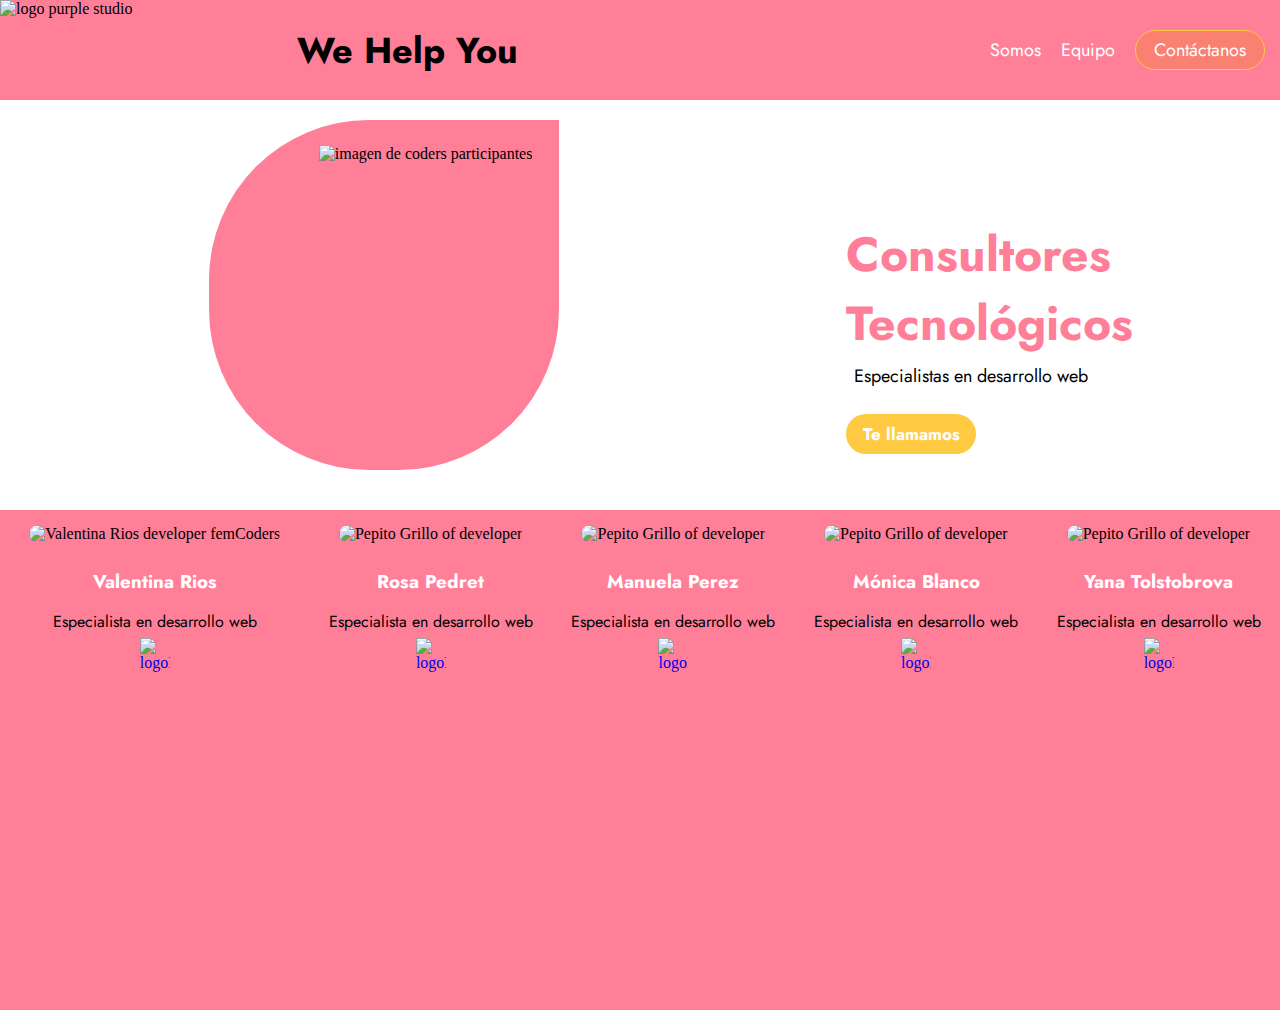
==== index.html @ 64a7b2bf "added anchor to the coders name and other minor changes" ====
<!DOCTYPE html>
<html lang="en">
<head>
    <meta charset="UTF-8">
    <meta http-equiv="X-UA-Compatible" content="IE=edge">
    <meta name="viewport" content="width=device-width, initial-scale=1.0">
    <link rel="stylesheet" href="style.css">
    <link href='https://fonts.googleapis.com/css?family=Jost' rel='stylesheet'>
    <title>Start up Site</title>
</head>
<body>
    <header class="headers">
        <img class="logo" src="./img/logoSinFondo.png" alt="logo purple studio">
        <h1 class="titleLogo">We Help You</h1>
        <nav>
            <button class="button">Somos</button>
            <button class="button">Equipo</button>
            <button class="button" id="buttonRadius">Contáctanos</button>
        </nav> 
    </header>
    <main>
        <div class="container">
            <div class="containerImg">
                <img class="codersImg" src="./img/pruebaCoders.png" alt="imagen de coders participantes">
            </div>
            <div class="containerContact">
                <h2 class=" tittleInfo"> Consultores Tecnológicos</h2>
                <p class="info">Especialistas en desarrollo web</p>
                <button class="contact"><strong>Te llamamos</strong></button>
            </div>
        </div>
    </main> 
    <footer>
        <section>
            <img class="developer" src="./img/imgValen.png" alt="Valentina Rios developer femCoders">
            <a href="./PagesCoders/pageValentina.html"><h3>Valentina Rios</h3><a>
            <p>Especialista en desarrollo web</p>
            <a href="https://www.linkedin.com/in/monicablancocalvi%C3%B1o/">
                <img class="logoLinkedin" src="./img/logoLinkedin.png" alt="logoLinkedin">
            </a>
        </section>
        <section>
            <img class="developer" src="./img/developer.png" alt="Pepito Grillo of developer">
            <a href="./PagesCoders/pageRosa.html"><h3>Rosa Pedret</h3><a>
            <p>Especialista en desarrollo web</p>
            <a href="https://www.linkedin.com/in/monicablancocalvi%C3%B1o/">
                <img class="logoLinkedin" src="./img/logoLinkedin.png" alt="logoLinkedin">
            </a>
        </section>
        <section>
            <img class="developer" src="./img/imgManu.png" alt="Pepito Grillo of developer">
            <a href="./PagesCoders/pageManuela.html"><h3>Manuela Perez</h3><a>
            <p>Especialista en desarrollo web</p>
            <a href="https://www.linkedin.com/in/manuela-perez-agudelo/">
                <img class="logoLinkedin" src="./img/logoLinkedin.png" alt="logoLinkedin">
            </a>
        </section>
        <section>
            <img class="developer" src="./img/imgMoni.png" alt="Pepito Grillo of developer">
            <a href="./PagesCoders/pageMonica.html"><h3>Mónica Blanco</h3><a>
            <p>Especialista en desarrollo web</p>
            <a href="https://www.linkedin.com/in/monicablancocalvi%C3%B1o/">
                <img class="logoLinkedin" src="./img/logoLinkedin.png" alt="logoLinkedin">
            </a>
        </section>
        <section>
            <img class="developer" src="./img/imgYana.png" alt="Pepito Grillo of developer">
            <a href="./PagesCoders/pageYana.html"><h3>Yana Tolstobrova</h3><a>
            <p>Especialista en desarrollo web</p>
            <a href="https://www.linkedin.com/in/yana-tolstobrova/">
                <img class="logoLinkedin" src="./img/logoLinkedin.png" alt="logoLinkedin">
            </a>
        </section>
    </footer>
</body>
</html>
---- style.css ----
*{
    margin: 0;
    padding: 0;
}

.headers {
    background-color: #FF7F99;
    display: flex;
    justify-content: space-between;
    width: 100%;
    height: 100px;
}

main {
    padding: 20px;
    margin:0px 20px;
    position: relative;
}

.logo {
    width: 155px;
}

.titleLogo {
    font-size: 36px;
    font-family: Jost;
    align-self: center;
    margin-left: -320px;
}

nav {
    display: flex;
    width: 300px;
}

.button{
    border: none;
    font-size: 18px;
    font-family: Jost;
    margin: 10px;
    color: white;
    justify-content: center;
    background-color: #FF7F99;
} 

#buttonRadius {
    margin: 30px 10px;
    border: 1px solid #FFCA41;
    width: 130px;
    border-radius: 20px;
    background-color: salmon;
}

.container {
    display: flex;
    justify-content: space-around;

}

.containerImg {
    background-color: #FF7F99;
    margin-left: 25px;
    width: 350px;
    height: 350px;
    border-radius: 160px 0px 160px 160px;
}

.codersImg {
    width: 150px;
    margin-top: 25px;
    margin-left: 110px;
}

.containerContact {
    width: 250px;
    margin-top: 100px;
}

.tittleInfo {
    color: #FF7F99;
    font-size: 48px;
    font-family: Jost;
    margin: 0px;
}

.info {
    font-size: 18px;
    font-family: Jost;
    margin: 0px;
}

.contact {
    background-color: #FFCA41;
    margin-top: 20px;
    border: none;
    width: 130px;
    height: 40px;
    border-radius: 30px;
    color: white;
    font-size: 17px;
    font-family: Jost;
}

/*footer {
    margin-top: 20px;
    background-color: #FF7F99;
    width: 100%;
    height: 500px;
    display: flex;
}

.developer {
    width: 277px;
    border-radius: 200px;
    margin: 15px;
}

h3 {
    display: flex;
    justify-content: center;
}

p {
    display: flex;
    padding: 5px;
    justify-content: center;
}

.logoLinkedin {
    width: 45px;
    margin: auto;
}*/

footer {
    margin-top: 20px;
    background-color: #FF7F99;
    width: 100%;
    height: 500px;
    display: flex;
    justify-content: space-around;
  }
  
  .developer {
    width: 200px;
    border-radius: 200px;
    margin: 15px;
  }
  
  .infoDev {
    width: 200px;
    margin: 15px;
  }
  
  a {
    text-decoration: none;
  }

  h3 {
    font-family: Jost;
    color: white;
    display: flex;
    justify-content: center;
    margin-top: 10px;
  }
  
  p {
    font-family: Jost;
    color: black;
    display: flex;
    padding: 5px;
    justify-content: center;
    margin-top: 10px;
  }
  
  .logoLinkedin {
    width: 30px;
    margin: auto;
    display: flex;
    justify-content: center;
}
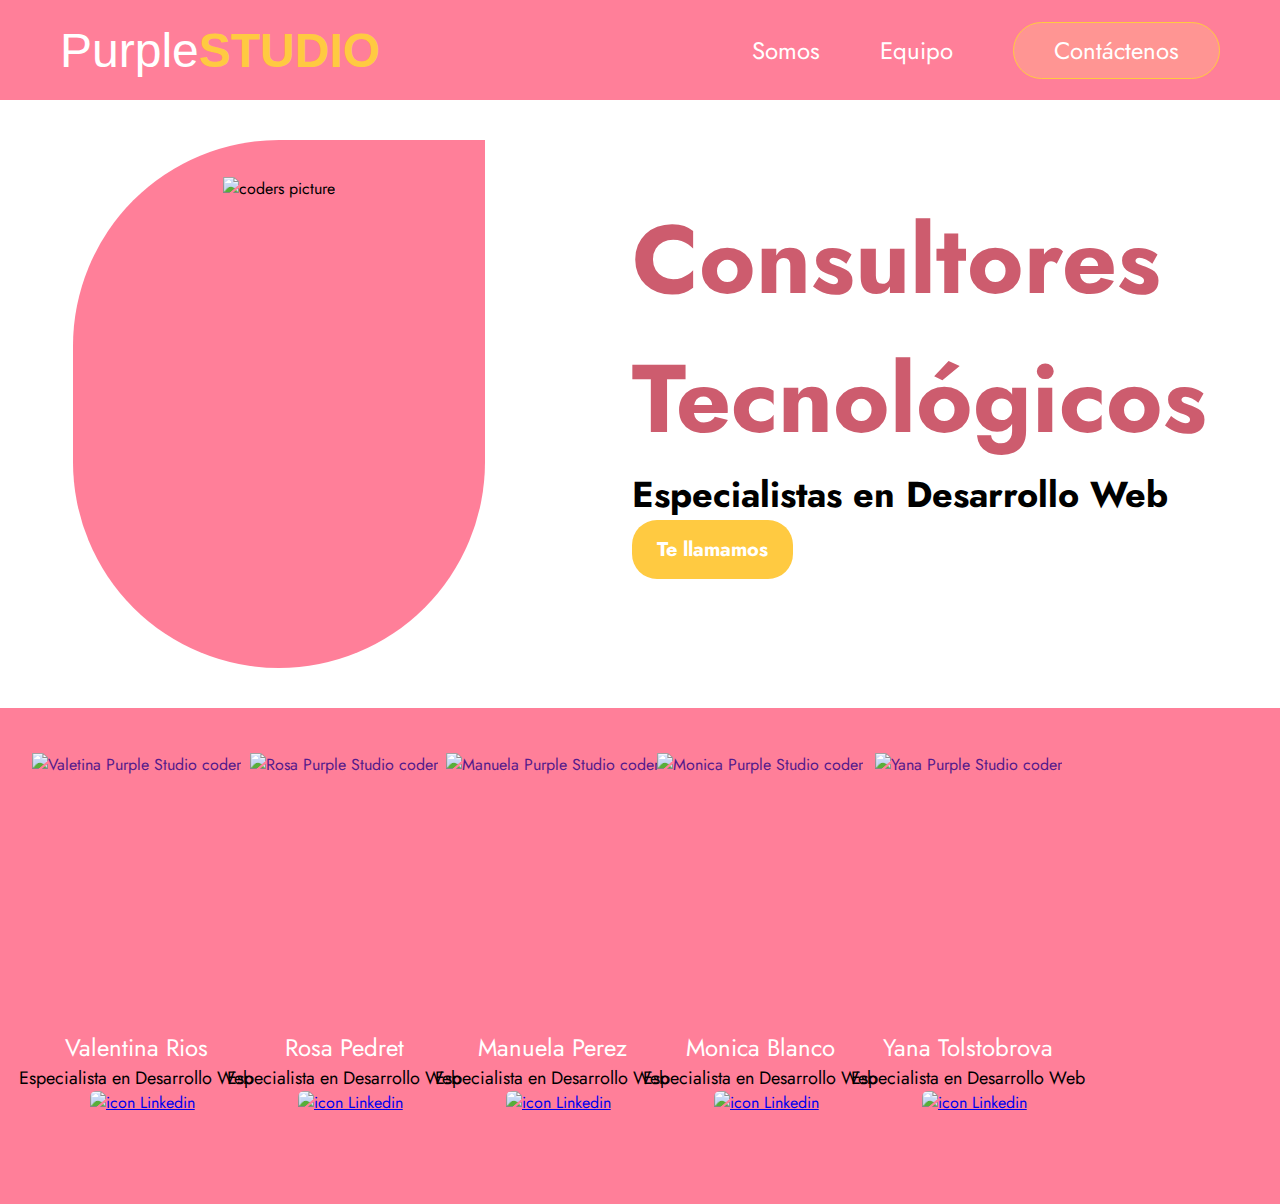
==== commit 134236f0: "home page almost done and form created" ====
--- a/index.html
+++ b/index.html
@@ -5,81 +5,112 @@
     <meta http-equiv="X-UA-Compatible" content="IE=edge">
     <meta name="viewport" content="width=device-width, initial-scale=1.0">
     <link rel="stylesheet" href="style.css">
-    <link href='https://fonts.googleapis.com/css?family=Jost' rel='stylesheet'>
     <title>Start up Site</title>
 </head>
 <body>
-    <header class="headers">
-        <img class="logo" src="./img/logoSinFondo.png" alt="logo purple studio">
-        <h1 class="titleLogo">We Help You</h1>
-        <nav>
-            <button class="button">Somos</button>
-            <button class="button">Equipo</button>
-            <button class="button" id="buttonRadius">Contáctanos</button>
-        </nav> 
+    <header>
+        <span class="logo">Purple<b class="logo-studio" id="logo-std">STUDIO</b></B></span>
+        <nav class="navigation">
+            <a href="/index.html">Somos</a>
+            <a href="#team">Equipo</a>
+            <button class="button-contact"><a href="/contactForm/contactForm.html" class="link-contact">Contáctenos</a></button>
+        </nav>
     </header>
     <main>
-        <div class="container">
-            <div class="containerImg">
-                <img class="codersImg" src="./img/pruebaCoders.png" alt="imagen de coders participantes">
+        <div class="bg-div">
+            <img class="coders" src="/img/pruebaCoders.png" alt="coders picture">
+        </div>
+        <div class="main-text">
+            <h1 class="title">Consultores<br>Tecnológicos</h1>
+            <h3 class="legend">Especialistas en Desarrollo Web<h3>
+            <button class="contact">Te llamamos</button>
+        </div>
+    </main>
+    <footer id="team">
+        <div class="cards-container">
+            <div class="card">
+                <a href="" class="card">
+                    <img src="/img/imgValen.png" alt="Valetina Purple Studio coder">
+                    <span class="coder-name">Valentina Rios</span>
+                    <span class="legend-coder">Especialista en Desarrollo Web</span>
+                </a>
+                <a href="#" target="_blank"><img src="/img/logoLinkedin.png" alt="icon Linkedin" class="icon"></a>
             </div>
-            <div class="containerContact">
-                <h2 class=" tittleInfo"> Consultores Tecnológicos</h2>
-                <p class="info">Especialistas en desarrollo web</p>
-                <button class="contact"><strong>Te llamamos</strong></button>
+            <div class="card">
+                <a href="" class="card">
+                    <img src="/img/imgRosa.png" alt="Rosa Purple Studio coder">
+                    <span class="coder-name">Rosa Pedret</span>
+                    <span class="legend-coder">Especialista en Desarrollo Web</span>
+                </a>
+            <a href="#" target="_blank"><img src="/img/logoLinkedin.png" alt="icon Linkedin" class="icon"></a>
+            </div>
+            <div class="card">
+                <a href="" class="card">
+                    <img src="/img/imgManu.png" alt="Manuela Purple Studio coder">
+                    <span class="coder-name">Manuela Perez</span>
+                    <span class="legend-coder">Especialista en Desarrollo Web</span>
+                </a>
+            <a href="https://www.linkedin.com/in/manuela-perez-agudelo/" target="_blank"><img src="/img/logoLinkedin.png" alt="icon Linkedin" class="icon"></a>
+            </div>
+            <div class="card">
+                <a href="" class="card">
+                    <img src="/img/imgMoni.png" alt="Monica Purple Studio coder">
+                    <span class="coder-name">Monica Blanco</span>
+                    <span class="legend-coder">Especialista en Desarrollo Web</span>
+                </a>
+                <a href="https://www.linkedin.com/in/monicablancocalvi%C3%B1o/" target="_blank"><img src="/img/logoLinkedin.png" alt="icon Linkedin" class="icon"></a>
+            </div>
+            <div class="card">
+                <a href="" class="card">
+                    <img src="/img/imgYana.png" alt="Yana Purple Studio coder">
+                    <span class="coder-name">Yana Tolstobrova</span>
+                    <span class="legend-coder">Especialista en Desarrollo Web</span>
+                </a>
+                <a href="https://www.linkedin.com/in/yana-tolstobrova/" target="_blank"><img src="/img/logoLinkedin.png" alt="icon Linkedin" class="icon"></a>
             </div>
         </div>
-    </main> 
-    <footer>
-        <section>
-            <img class="developer" src="./img/imgValen.png" alt="Valentina Rios developer femCoders">
-            <a href="./PagesCoders/pageValentina.html"><h3>Valentina Rios</h3><a>
-            <p>Especialista en desarrollo web</p>
-            <a href="https://www.linkedin.com/in/monicablancocalvi%C3%B1o/">
-                <img class="logoLinkedin" src="./img/logoLinkedin.png" alt="logoLinkedin">
-            </a>
-        </section>
-        <section>
-            <img class="developer" src="./img/developer.png" alt="Pepito Grillo of developer">
-            <a href="./PagesCoders/pageRosa.html"><h3>Rosa Pedret</h3><a>
-            <p>Especialista en desarrollo web</p>
-            <a href="https://www.linkedin.com/in/monicablancocalvi%C3%B1o/">
-                <img class="logoLinkedin" src="./img/logoLinkedin.png" alt="logoLinkedin">
-            </a>
-        </section>
-        <section>
-            <img class="developer" src="./img/imgManu.png" alt="Pepito Grillo of developer">
-            <a href="./PagesCoders/pageManuela.html"><h3>Manuela Perez</h3><a>
-            <p>Especialista en desarrollo web</p>
-            <a href="https://www.linkedin.com/in/manuela-perez-agudelo/">
-                <img class="logoLinkedin" src="./img/logoLinkedin.png" alt="logoLinkedin">
-            </a>
-        </section>
-        <section>
-            <img class="developer" src="./img/imgMoni.png" alt="Pepito Grillo of developer">
-            <a href="./PagesCoders/pageMonica.html"><h3>Mónica Blanco</h3><a>
-            <p>Especialista en desarrollo web</p>
-            <a href="https://www.linkedin.com/in/monicablancocalvi%C3%B1o/">
-                <img class="logoLinkedin" src="./img/logoLinkedin.png" alt="logoLinkedin">
-            </a>
-        </section>
-        <section>
-            <img class="developer" src="./img/imgYana.png" alt="Pepito Grillo of developer">
-            <a href="./PagesCoders/pageYana.html"><h3>Yana Tolstobrova</h3><a>
-            <p>Especialista en desarrollo web</p>
-            <a href="https://www.linkedin.com/in/yana-tolstobrova/">
-                <img class="logoLinkedin" src="./img/logoLinkedin.png" alt="logoLinkedin">
-            </a>
-        </section>
+        <!--<ul>
+            <li>
+                <a href="" class="card">
+                    <img src="/img/imgValen.png" alt="Valetina Purple Studio coder">
+                    <span>Valentina Rios</span>
+                    <span>Especialista en Desarrollo Web</span>
+                </a>
+                <a href="#" target="_blank"><img src="/img/logoLinkedin.png" alt="icon Linkedin" class="icon"></a>
+            </li>
+            <li>
+                <a href="" class="card">
+                    <img src="/img/imgRosa.png" alt="Rosa Purple Studio coder">
+                    <span>Rosa Pedret</span>
+                    <span>Especialista en Desarrollo Web</span>
+                </a>
+            <a href="#" target="_blank"><img src="/img/logoLinkedin.png" alt="icon Linkedin" class="icon"></a>
+            </li>
+            <li>
+                <a href="" class="card">
+                    <img src="/img/imgManu.png" alt="Manuela Purple Studio coder">
+                    <span>Manuela Perez</span>
+                    <span>Especialista en Desarrollo Web</span>
+                </a>
+            <a href="https://www.linkedin.com/in/manuela-perez-agudelo/" target="_blank"><img src="/img/logoLinkedin.png" alt="icon Linkedin" class="icon"></a>
+            </li>
+            <li>
+                <a href="" class="card">
+                    <img src="/img/imgMoni.png" alt="Monica Purple Studio coder">
+                    <span>Monica Blanco</span>
+                    <span>Especialista en Desarrollo Web</span>
+                </a>
+                <a href="https://www.linkedin.com/in/monicablancocalvi%C3%B1o/" target="_blank"><img src="/img/logoLinkedin.png" alt="icon Linkedin" class="icon"></a>
+            </li>
+            <li>
+                <a href="" class="card">
+                    <img src="/img/imgYana.png" alt="Yana Purple Studio coder">
+                    <span>Yana Tolstobrova</span>
+                    <span>Especialista en Desarrollo Web</span>
+                </a>
+                <a href="https://www.linkedin.com/in/yana-tolstobrova/" target="_blank"><img src="/img/logoLinkedin.png" alt="icon Linkedin" class="icon"></a>
+            </li>
+        </ul>-->
     </footer>
 </body>
 </html>
-
-
-
-
-
-
-
-
-
--- a/style.css
+++ b/style.css
@@ -1,180 +1,142 @@
-*{
+ @import url('https://fonts.googleapis.com/css2?family=Jost&display=swap');
+@import url('https://fonts.googleapis.com/css2?family=Alumni+Sans&display=swap');
+
+* {
     margin: 0;
     padding: 0;
+    font-family: 'Jost', sans-serif;
 }
 
-.headers {
-    background-color: #FF7F99;
+header {
+    background-color: #ff7f99;
+    height: 100px;
     display: flex;
     justify-content: space-between;
-    width: 100%;
-    height: 100px;
+    align-items: center;
+    padding: 0 60px;
+}
+
+.logo {
+    color: white;
+}
+
+.logo, .logo-studio {
+    font-family: 'Alumni-sans', sans-serif;
+    font-size: 48px;
+}
+
+#logo-std {
+    color: #ffca41;
+}
+
+.navigation a {
+    text-decoration: none;
+    color: white;
+    font-size: 24px;
+    margin-left: 55px;
+}
+
+.button-contact {
+    color: white;
+    font-size: 24px;
+    border-radius: 35px;
+    background-color: #ff9593;
+    border: 1px solid #ffca41;
+    padding: 10px 40px;
+    margin-left: 55px;
+}
+
+a.link-contact {
+    margin: 0;
 }
 
 main {
-    padding: 20px;
-    margin:0px 20px;
-    position: relative;
+    display: flex;
+    justify-content: space-around;
+    align-items: center;
+    /*width: 1200px;*/
+    padding: 0;
+    margin-left: auto;
+    margin-right: auto;
 }
 
-.logo {
-    width: 155px;
+.bg-div {
+    background-color: #ff7f99;
+    border-radius: 272px 0 272px 272px;
+    margin: 40px 0;
+    display: flex;
+    justify-content: center;
+    align-items: center;
+    padding: 37px 150px;
 }
 
-.titleLogo {
-    font-size: 36px;
-    font-family: Jost;
-    align-self: center;
-    margin-left: -320px;
+img.coders {
+    height: 454px;
 }
 
-nav {
-    display: flex;
-    width: 300px;
+.main-text {
+    padding-bottom: 40px;
 }
 
-.button{
-    border: none;
-    font-size: 18px;
-    font-family: Jost;
-    margin: 10px;
-    color: white;
-    justify-content: center;
-    background-color: #FF7F99;
-} 
-
-#buttonRadius {
-    margin: 30px 10px;
-    border: 1px solid #FFCA41;
-    width: 130px;
-    border-radius: 20px;
-    background-color: salmon;
+.title {
+    color: #cd5c6e;
+    font-size: 96px;
 }
 
-.container {
-    display: flex;
-    justify-content: space-around;
-
-}
-
-.containerImg {
-    background-color: #FF7F99;
-    margin-left: 25px;
-    width: 350px;
-    height: 350px;
-    border-radius: 160px 0px 160px 160px;
-}
-
-.codersImg {
-    width: 150px;
-    margin-top: 25px;
-    margin-left: 110px;
-}
-
-.containerContact {
-    width: 250px;
-    margin-top: 100px;
-}
-
-.tittleInfo {
-    color: #FF7F99;
-    font-size: 48px;
-    font-family: Jost;
-    margin: 0px;
-}
-
-.info {
-    font-size: 18px;
-    font-family: Jost;
-    margin: 0px;
+.legend {
+    font-size: 36px;
 }
 
 .contact {
-    background-color: #FFCA41;
-    margin-top: 20px;
+    background-color: #ffca41;
+    border-radius: 25px;
+    color: white;
+    font-size: 20px;
+    font-weight: bold;
     border: none;
-    width: 130px;
-    height: 40px;
-    border-radius: 30px;
-    color: white;
-    font-size: 17px;
-    font-family: Jost;
+    padding: 15px 25px;
 }
 
-/*footer {
-    margin-top: 20px;
-    background-color: #FF7F99;
-    width: 100%;
-    height: 500px;
+footer {
+    background-color: #ff7f99;
     display: flex;
 }
 
-.developer {
-    width: 277px;
-    border-radius: 200px;
-    margin: 15px;
+footer img {
+    height: 277px;
 }
 
-h3 {
-    display: flex;
-    justify-content: center;
+img.icon {
+    height: 42px;
+    border-radius: 6px;
 }
 
-p {
+.cards-container {
+    list-style: none;
     display: flex;
-    padding: 5px;
-    justify-content: center;
+    justify-content: space-around;
+    align-items: center; /* Agregar esta línea */
+    overflow-x: auto; /* Agregar esta línea para permitir desplazamiento horizontal en caso de ser necesario */
+    padding: 45px 45px 90px 45px;
 }
 
-.logoLinkedin {
-    width: 45px;
-    margin: auto;
-}*/
+.coder-name {
+    font-size: 24px;
+    color: white;
+}
 
-footer {
-    margin-top: 20px;
-    background-color: #FF7F99;
-    width: 100%;
-    height: 500px;
+.legend-coder {
+    font-size: 18px;
+    color: black;
+}
+
+.card {
+    align-items: center;
     display: flex;
-    justify-content: space-around;
-  }
-  
-  .developer {
-    width: 200px;
-    border-radius: 200px;
-    margin: 15px;
-  }
-  
-  .infoDev {
-    width: 200px;
-    margin: 15px;
-  }
-  
-  a {
+    flex-direction: column;
+    margin-left: -13px;
     text-decoration: none;
-  }
+}
 
-  h3 {
-    font-family: Jost;
-    color: white;
-    display: flex;
-    justify-content: center;
-    margin-top: 10px;
-  }
-  
-  p {
-    font-family: Jost;
-    color: black;
-    display: flex;
-    padding: 5px;
-    justify-content: center;
-    margin-top: 10px;
-  }
-  
-  .logoLinkedin {
-    width: 30px;
-    margin: auto;
-    display: flex;
-    justify-content: center;
-}
+/* ************* FORM ************** */
+
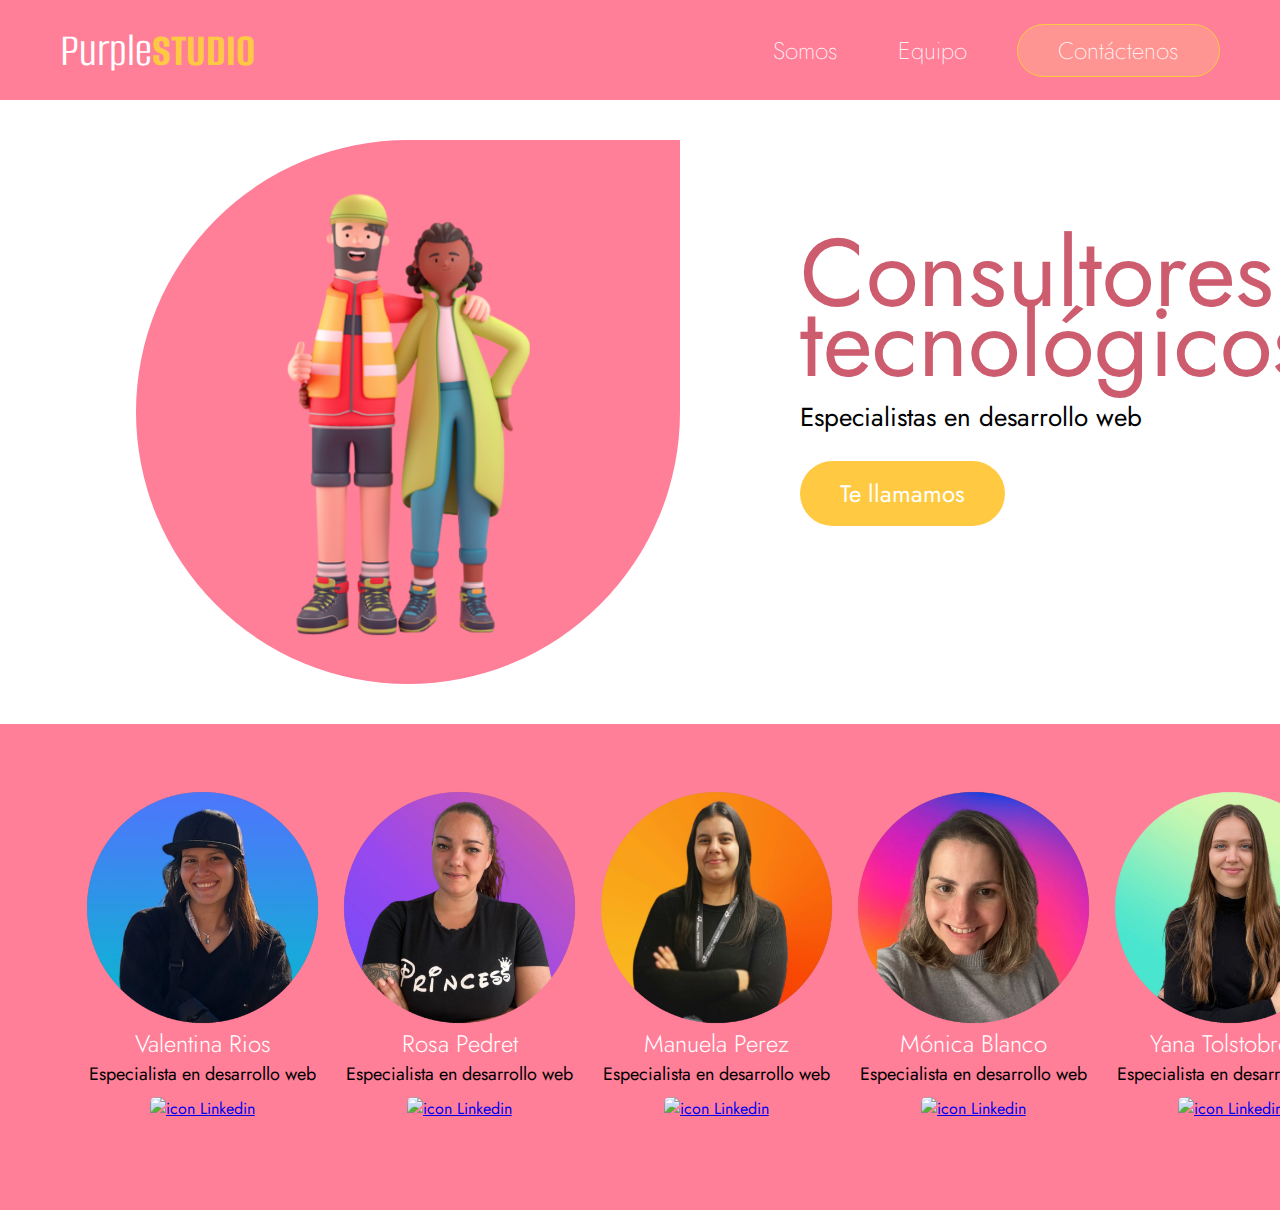
==== commit d616eba8: "Change font-size inputs form" ====
--- a/index.html
+++ b/index.html
@@ -1,116 +1,74 @@
 <!DOCTYPE html>
-<html lang="en">
+<html lang="es">
 <head>
     <meta charset="UTF-8">
     <meta http-equiv="X-UA-Compatible" content="IE=edge">
     <meta name="viewport" content="width=device-width, initial-scale=1.0">
-    <link rel="stylesheet" href="style.css">
-    <title>Start up Site</title>
+    <title>PurpleSTUDIO</title>
+    <link href="/style.css" rel="stylesheet">
 </head>
 <body>
     <header>
-        <span class="logo">Purple<b class="logo-studio" id="logo-std">STUDIO</b></B></span>
-        <nav class="navigation">
+        <span class="logo">Purple<b class="logo-studio">STUDIO</b></span>
+        <nav>
             <a href="/index.html">Somos</a>
             <a href="#team">Equipo</a>
-            <button class="button-contact"><a href="/contactForm/contactForm.html" class="link-contact">Contáctenos</a></button>
+            <a href="/contactForm/contactForm.html" class="link-button"><button class="button-contact">Contáctenos</button></a>   
         </nav>
     </header>
     <main>
-        <div class="bg-div">
-            <img class="coders" src="/img/pruebaCoders.png" alt="coders picture">
-        </div>
-        <div class="main-text">
-            <h1 class="title">Consultores<br>Tecnológicos</h1>
-            <h3 class="legend">Especialistas en Desarrollo Web<h3>
-            <button class="contact">Te llamamos</button>
-        </div>
+        <div class="hero-main">
+            <div class="bg-div"><img src="/img/main.png" alt="picture of coders" class="coders"></div>
+            <div class="main-text">
+                <h1>Consultores <br>tecnológicos</h1>
+                <h3>Especialistas en desarrollo web</h3>
+                <button class="action-main">Te llamamos</button>
+            </div>
+        </div>   
     </main>
     <footer id="team">
-        <div class="cards-container">
-            <div class="card">
-                <a href="" class="card">
-                    <img src="/img/imgValen.png" alt="Valetina Purple Studio coder">
-                    <span class="coder-name">Valentina Rios</span>
-                    <span class="legend-coder">Especialista en Desarrollo Web</span>
+        <ul>
+            <li>
+                <a href="/personal-pages/valentina.html" class="card">
+                    <img src="/img/valentina.png" alt="photo of Valentina">
+                    <span>Valentina Rios</span>
+                    <span>Especialista en desarrollo web</span>
                 </a>
-                <a href="#" target="_blank"><img src="/img/logoLinkedin.png" alt="icon Linkedin" class="icon"></a>
-            </div>
-            <div class="card">
-                <a href="" class="card">
-                    <img src="/img/imgRosa.png" alt="Rosa Purple Studio coder">
-                    <span class="coder-name">Rosa Pedret</span>
-                    <span class="legend-coder">Especialista en Desarrollo Web</span>
-                </a>
-            <a href="#" target="_blank"><img src="/img/logoLinkedin.png" alt="icon Linkedin" class="icon"></a>
-            </div>
-            <div class="card">
-                <a href="" class="card">
-                    <img src="/img/imgManu.png" alt="Manuela Purple Studio coder">
-                    <span class="coder-name">Manuela Perez</span>
-                    <span class="legend-coder">Especialista en Desarrollo Web</span>
-                </a>
-            <a href="https://www.linkedin.com/in/manuela-perez-agudelo/" target="_blank"><img src="/img/logoLinkedin.png" alt="icon Linkedin" class="icon"></a>
-            </div>
-            <div class="card">
-                <a href="" class="card">
-                    <img src="/img/imgMoni.png" alt="Monica Purple Studio coder">
-                    <span class="coder-name">Monica Blanco</span>
-                    <span class="legend-coder">Especialista en Desarrollo Web</span>
-                </a>
-                <a href="https://www.linkedin.com/in/monicablancocalvi%C3%B1o/" target="_blank"><img src="/img/logoLinkedin.png" alt="icon Linkedin" class="icon"></a>
-            </div>
-            <div class="card">
-                <a href="" class="card">
-                    <img src="/img/imgYana.png" alt="Yana Purple Studio coder">
-                    <span class="coder-name">Yana Tolstobrova</span>
-                    <span class="legend-coder">Especialista en Desarrollo Web</span>
-                </a>
-                <a href="https://www.linkedin.com/in/yana-tolstobrova/" target="_blank"><img src="/img/logoLinkedin.png" alt="icon Linkedin" class="icon"></a>
-            </div>
-        </div>
-        <!--<ul>
-            <li>
-                <a href="" class="card">
-                    <img src="/img/imgValen.png" alt="Valetina Purple Studio coder">
-                    <span>Valentina Rios</span>
-                    <span>Especialista en Desarrollo Web</span>
-                </a>
-                <a href="#" target="_blank"><img src="/img/logoLinkedin.png" alt="icon Linkedin" class="icon"></a>
+                <a href="https://www.linkedin.com/in/valentina-rios-0a9a7a273/" target="_blank"><img src="/img/linkedin.png" alt="icon Linkedin" class="icon"></a>
             </li>
             <li>
-                <a href="" class="card">
-                    <img src="/img/imgRosa.png" alt="Rosa Purple Studio coder">
+                <a href="/personal-pages/rosa.html" class="card">
+                    <img src="/img/rosa.png" alt="photo of Rosa">
                     <span>Rosa Pedret</span>
-                    <span>Especialista en Desarrollo Web</span>
+                    <span>Especialista en desarrollo web</span>  
                 </a>
-            <a href="#" target="_blank"><img src="/img/logoLinkedin.png" alt="icon Linkedin" class="icon"></a>
+                <a href="https://www.linkedin.com/in/rosa-pedret-verjillos-548047274/" target="_blank"><img src="/img/linkedin.png" alt="icon Linkedin" class="icon"></a>
             </li>
             <li>
-                <a href="" class="card">
-                    <img src="/img/imgManu.png" alt="Manuela Purple Studio coder">
+                <a href="/personal-pages/manuela.html" class="card">
+                    <img src="/img/manuela.png" alt="photo of Manuela">
                     <span>Manuela Perez</span>
-                    <span>Especialista en Desarrollo Web</span>
+                    <span>Especialista en desarrollo web</span>
                 </a>
-            <a href="https://www.linkedin.com/in/manuela-perez-agudelo/" target="_blank"><img src="/img/logoLinkedin.png" alt="icon Linkedin" class="icon"></a>
+                <a href="https://www.linkedin.com/in/manuela-perez-agudelo/" target="_blank"><img src="/img/linkedin.png" alt="icon Linkedin" class="icon"></a>
             </li>
             <li>
-                <a href="" class="card">
-                    <img src="/img/imgMoni.png" alt="Monica Purple Studio coder">
-                    <span>Monica Blanco</span>
-                    <span>Especialista en Desarrollo Web</span>
+                <a href="/personal-pages/monica.html" class="card">
+                    <img src="/img/monica.png" alt="photo of Monica">
+                    <span>Mónica Blanco</span>
+                    <span>Especialista en desarrollo web</span>
                 </a>
-                <a href="https://www.linkedin.com/in/monicablancocalvi%C3%B1o/" target="_blank"><img src="/img/logoLinkedin.png" alt="icon Linkedin" class="icon"></a>
+                <a href="https://www.linkedin.com/in/monicablancocalvi%C3%B1o/" target="_blank"><img src="/img/linkedin.png" alt="icon Linkedin" class="icon"></a>
             </li>
             <li>
-                <a href="" class="card">
-                    <img src="/img/imgYana.png" alt="Yana Purple Studio coder">
+                <a href="/personal-pages/yana.html" class="card">
+                    <img src="/img/yana.png" alt="photo of Yana">
                     <span>Yana Tolstobrova</span>
-                    <span>Especialista en Desarrollo Web</span>
+                    <span>Especialista en desarrollo web</span>
                 </a>
-                <a href="https://www.linkedin.com/in/yana-tolstobrova/" target="_blank"><img src="/img/logoLinkedin.png" alt="icon Linkedin" class="icon"></a>
+                <a href="https://www.linkedin.com/in/yana-tolstobrova/" target="_blank"><img src="/img/linkedin.png" alt="icon Linkedin" class="icon"></a>
             </li>
-        </ul>-->
+        </ul>
     </footer>
 </body>
 </html>
--- a/style.css
+++ b/style.css
@@ -1,142 +1,388 @@
- @import url('https://fonts.googleapis.com/css2?family=Jost&display=swap');
-@import url('https://fonts.googleapis.com/css2?family=Alumni+Sans&display=swap');
+@import url('https://fonts.googleapis.com/css2?family=Alumni+Sans:wght@400;700&family=Jost:wght@200;400&display=swap');
+@import url('https://fonts.googleapis.com/css2?family=Jost&display=swap');
 
 * {
-    margin: 0;
-    padding: 0;
+    margin: 0px;
     font-family: 'Jost', sans-serif;
 }
 
+/*header*/
 header {
-    background-color: #ff7f99;
+    background-color: #FF7F99;
     height: 100px;
     display: flex;
     justify-content: space-between;
     align-items: center;
-    padding: 0 60px;
+    padding: 0px 60px;
 }
 
 .logo {
-    color: white;
-}
-
-.logo, .logo-studio {
-    font-family: 'Alumni-sans', sans-serif;
+    font-family: 'Alumni Sans', sans-serif;
+    color: #FFFFFF;
     font-size: 48px;
-}
-
-#logo-std {
-    color: #ffca41;
-}
-
-.navigation a {
+    align-items: baseline;
+}
+
+.logo-studio {
+    font-family: 'Alumni Sans', sans-serif;
+    color: #FFCA41;
+}
+
+nav a {
     text-decoration: none;
     color: white;
+    font-weight: 200;
     font-size: 24px;
     margin-left: 55px;
 }
 
+nav a:hover {
+    color: #FFCA41;
+}
+
+.link-button {
+    margin: 0;
+}
+
 .button-contact {
     color: white;
     font-size: 24px;
+    font-weight: 200;
+    letter-spacing: em;
+    background-color: #FF9593;
+    border: 1px solid #FFCA41;
     border-radius: 35px;
-    background-color: #ff9593;
-    border: 1px solid #ffca41;
+    padding: 8px 40px;
+    margin-left: 45px;
+}
+
+.button-contact:hover {
+    background-color: #FFCA41;
+}
+
+/*main page flexbox with 2 divs*/
+.hero-main {
+    display: flex; 
+    width: 85%;
+    align-items: center;
+    margin: 0 auto;
+    justify-content: space-evenly;
+}
+
+/*part left*/
+.bg-div {
+    background-color: #FF7F99;
+    border-radius: 272px 0px 272px 272px;
+    display: flex;
+    justify-content: center;
+    align-items: center;
+    margin: 40px;
+    width: 544px;
+    height: 544px;
+}
+
+img.coders {
+    height: 454px;
+    margin: 150px;                     
+}
+
+/*part right*/
+.main-text {
+    width: 520px;
+    margin-left: 80px;
+    padding-bottom: 60px;
+}
+
+h1 {
+    font-size: 96px;
+    line-height: 70px;
+    font-weight: 400;
+    color: #CD5C6E;
+}
+
+h3 {
+    font-size: 26px;
+    font-weight: 400;
+    margin-top: 20px;
+    margin-bottom: 25px;
+}
+
+button.action-main, button.action {
+    background-color: #FFCA41;
+    border-radius: 35px;
+    color: white;
+    font-size: 24px;
+    font-weight: 400;
+    border: none;
+    padding: 15px 40px;
+}
+
+/*personal page flexbox with 2 divs*/
+.hero {
+    display: flex;
+    width: 85%;
+    margin: 0 auto;
+    justify-content: space-evenly;
+}
+
+/*part left*/
+.box-left {
+    position: relative;
+    box-sizing: border-box;
+}
+
+.girls {
+    position: absolute;
+    height: 615px; 
+    top: 2px;
+    left: -34px;          
+}
+
+.bg {
+    background-color: #FF7F99;
+    border-radius: 272px 0px 272px 272px;
+    width: 544px;
+    height: 544px;
+    margin: 40px 0;
+}
+
+/*part right*/
+.main-text2 {
+    padding-top: 80px;
+    width: 520px;
+    margin-left: 80px;
+}
+
+.text {
+    font-size: 20px;
+    text-align: justify;
+}
+
+.contacts {
+    margin-top: 40px;
+    display: flex;
+    align-items: flex-start;
+}
+
+button.action {
     padding: 10px 40px;
-    margin-left: 55px;
-}
-
-a.link-contact {
-    margin: 0;
-}
-
-main {
+}
+
+/*footer*/
+footer {
+    background-color: #FF7F99;
+    display: flex;
+}
+
+footer img {
+    height: 277px;
+}
+
+img.icon {
+    height: 49px;
+    width: 49px;
+    border-radius: 6px;
+    margin-right: 20px;
+}
+
+ul {
+    list-style: none;
+    text-align: center;
     display: flex;
     justify-content: space-around;
-    align-items: center;
-    /*width: 1200px;*/
-    padding: 0;
+    width: 90%;
     margin-left: auto;
     margin-right: auto;
-}
-
-.bg-div {
-    background-color: #ff7f99;
-    border-radius: 272px 0 272px 272px;
-    margin: 40px 0;
-    display: flex;
-    justify-content: center;
+    padding: 45px 45px 90px 45px;
+}
+
+ul li:first-of-type {
+    padding-left: 20px;
+}
+
+a.card span:nth-child(2) {
+    color: white;
+    font-size: 24px;
+    font-weight: 300;
+    margin-top: -20px;
+}
+
+a.card span:nth-child(3) {
+    font-size: 18px;
+    margin-bottom: 10px;
+    color: black;
+}
+
+a.card {
+    display: flex;
+    flex-direction: column;
+    margin-left: -20px;
+    text-decoration: none;
+}
+
+/*for small laptops and big tablets*/
+@media screen and (max-width: 1201px) {
+    header{
+        padding: 0 1em;
+    }
+
+    .bg-div{
+        display: none;
+    }
+
+    .hero-main{
+        padding: 5em;
+        justify-content: space-evenly;
+        text-align: center;
+    }
+
+    .main-text{
+        margin-left: 0px;
+    }
+
+    ul {
+        flex-wrap: wrap;
+    }
+
+    .hero {
+        align-items: unset;
+        padding: 40px;
+        justify-content: center;
+    }
+
+    .bg {
+        width: 250px;
+        height: 250px;
+        border-radius: 125px 0 125px 125px;
+        margin: 0px;
+    }
+
+    .girls {
+        height: 277px; 
+        top: -13px;
+        left: -13px;          
+    }
+
+    .main-text2 {
+        padding: 0;
+    }
+}
+/* in process...
+@media screen and (max-width: 576px) {
+    div.hero-main{
+        padding: 80px 0;
+        justify-content: center;
+        text-align: center;
+    }
+}*/
+
+/* ****** ContactForm Style ******* */
+
+.link-index {
+    text-decoration: none;
+}
+
+.main-form {
+    background-color: white;
+    display: flex;
+    flex-direction: column;
     align-items: center;
-    padding: 37px 150px;
-}
-
-img.coders {
-    height: 454px;
-}
-
-.main-text {
-    padding-bottom: 40px;
-}
-
-.title {
-    color: #cd5c6e;
-    font-size: 96px;
-}
-
-.legend {
-    font-size: 36px;
-}
-
-.contact {
-    background-color: #ffca41;
-    border-radius: 25px;
-    color: white;
-    font-size: 20px;
-    font-weight: bold;
+    font-size: 1.2rem;
+    padding-bottom: 2rem;
+}
+
+.title-form, .p-form {
+    margin: 1rem auto;
+    text-align: center;
+}
+
+.title-form {
+    font-size: 3.75rem;
+}
+
+.p-form {
+    font-size: 1.5rem;
+    margin-block-start: 0;
+}
+
+form {
+    background-color: rgba(255, 202, 65, 0.8);
+    /*width: 50vw;*/
+    margin: 0 auto;
+    padding: 2.5rem;
+    border-radius: 4px;
+}
+
+fieldset {
     border: none;
-    padding: 15px 25px;
-}
-
-footer {
-    background-color: #ff7f99;
-    display: flex;
-}
-
-footer img {
-    height: 277px;
-}
-
-img.icon {
-    height: 42px;
-    border-radius: 6px;
-}
-
-.cards-container {
-    list-style: none;
-    display: flex;
-    justify-content: space-around;
-    align-items: center; /* Agregar esta línea */
-    overflow-x: auto; /* Agregar esta línea para permitir desplazamiento horizontal en caso de ser necesario */
-    padding: 45px 45px 90px 45px;
-}
-
-.coder-name {
-    font-size: 24px;
-    color: white;
-}
-
-.legend-coder {
-    font-size: 18px;
-    color: black;
-}
-
-.card {
-    align-items: center;
+    border-bottom: 2px solid white;
     display: flex;
     flex-direction: column;
-    margin-left: -13px;
-    text-decoration: none;
-}
-
-/* ************* FORM ************** */
-
+}
+
+fieldset:last-of-type {
+    border-bottom: none;
+}
+
+label {
+    display: block;
+    margin: 0.5rem 0;
+}
+
+input, textarea, select {
+    margin: 0.625rem 0 0 0;
+    width: 100%;
+    border-radius: 10px;
+    font-size: 1rem;
+}
+
+input, textarea {
+    background-color: #FF9593;
+    opacity: 0.9;
+    border: 1px solid white;
+    padding: 0.313rem;
+}
+
+#data-treatment {
+    width: unset;
+    margin: 0 0.5em 0 0;
+}
+
+.buttons {
+    display: flex;
+    width: 100%;
+}
+
+#reset, #submit {
+    margin: 1em auto;
+    background-color: #FF7F99;
+    color: white;
+    border: none;
+    border-radius: 20px;
+    width: 30%;
+    height: 35px;
+    font-size: 1.4vw;
+    font-weight: 500;
+    cursor: pointer;
+}
+
+.btn:active {
+    box-shadow: 0 5px #666;
+    transform: translateY(4px);
+}
+
+@media only screen and (max-width: 600px)
+{
+    #reset, #submit {
+    font-size: 1.4vw;
+    }
+}
+
+@media only screen and (max-width: 992px)
+{
+    #reset, #submit {
+    font-size: 1rem;
+    }
+}
+
+/* ******** Manuela's page ************ */
